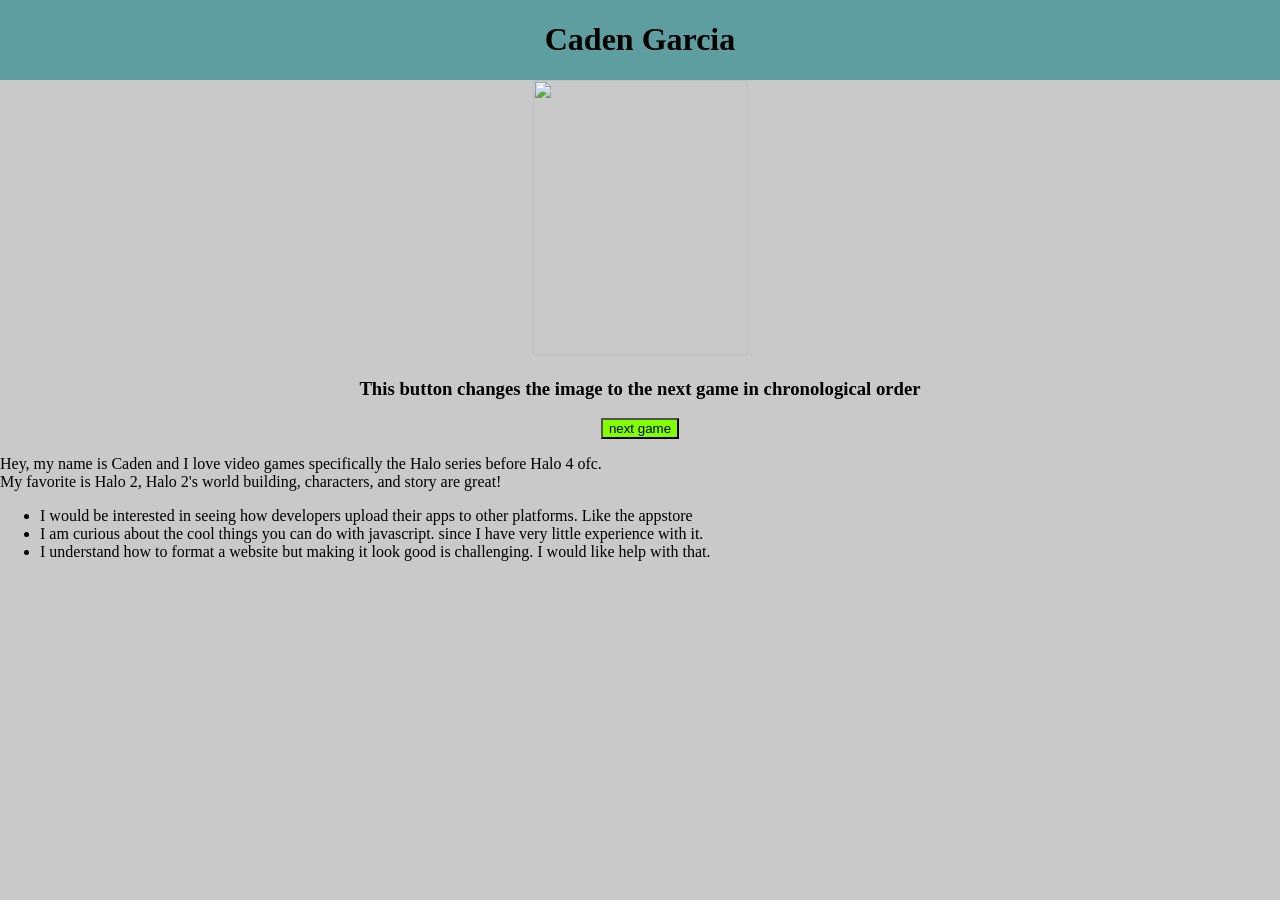
==== index.html @ 668628bc "btn implemented and working" ====
<!DOCTYPE html>
<html lang="en">
 <head>
 <meta charset="utf-8" />
 <meta
 name="viewport"
 content="width=device-width, initial-scale=1.0" />
 <title>freeCodeCamp</title>
 <link rel="stylesheet" href="./intro.css" />
 </head>
 <body>
    <header>
        <h1>
            Caden Garcia
        </h1>
    </header>
    <div>
        <img src="https://raw.githubusercontent.com/Cadzen505/SE3200.github.io/main/halo1.webp" class="halo" id="halo_img" width="215" height="275">
    </div>

    <h3>This button changes the image to the next game in chronological order</h3>

    <button class="btn" id="nxt_btn">next game</button>

    <p class="para">Hey, my name is Caden and I love video games specifically the Halo series before Halo 4 ofc. <br> My favorite is Halo 2, Halo 2's world building, characters, and story are great!</p>

    <ul>
        <li class="list">I would be interested in seeing how developers upload their apps to other platforms. Like the appstore</li>
        <li class="list">I am curious about the cool things you can do with javascript. since I have very little experience with it.</li>
        <li class="list">I understand how to format a website but making it look good is challenging. I would like help with that.</li>
    </ul>

    <script src="home.js"></script>
 </body>
</html>
---- intro.css ----
body{
    margin: 0;
    text-align: center;
    background-color:rgb(202, 201, 201);

    .para{
        text-align: left;
    }
    .list{
     text-align: left;   
    }
    .btn{
        background-color: chartreuse;
    }
}

header{
    display:grid;
    background-color:cadetblue;
    text-align: center;
    
}
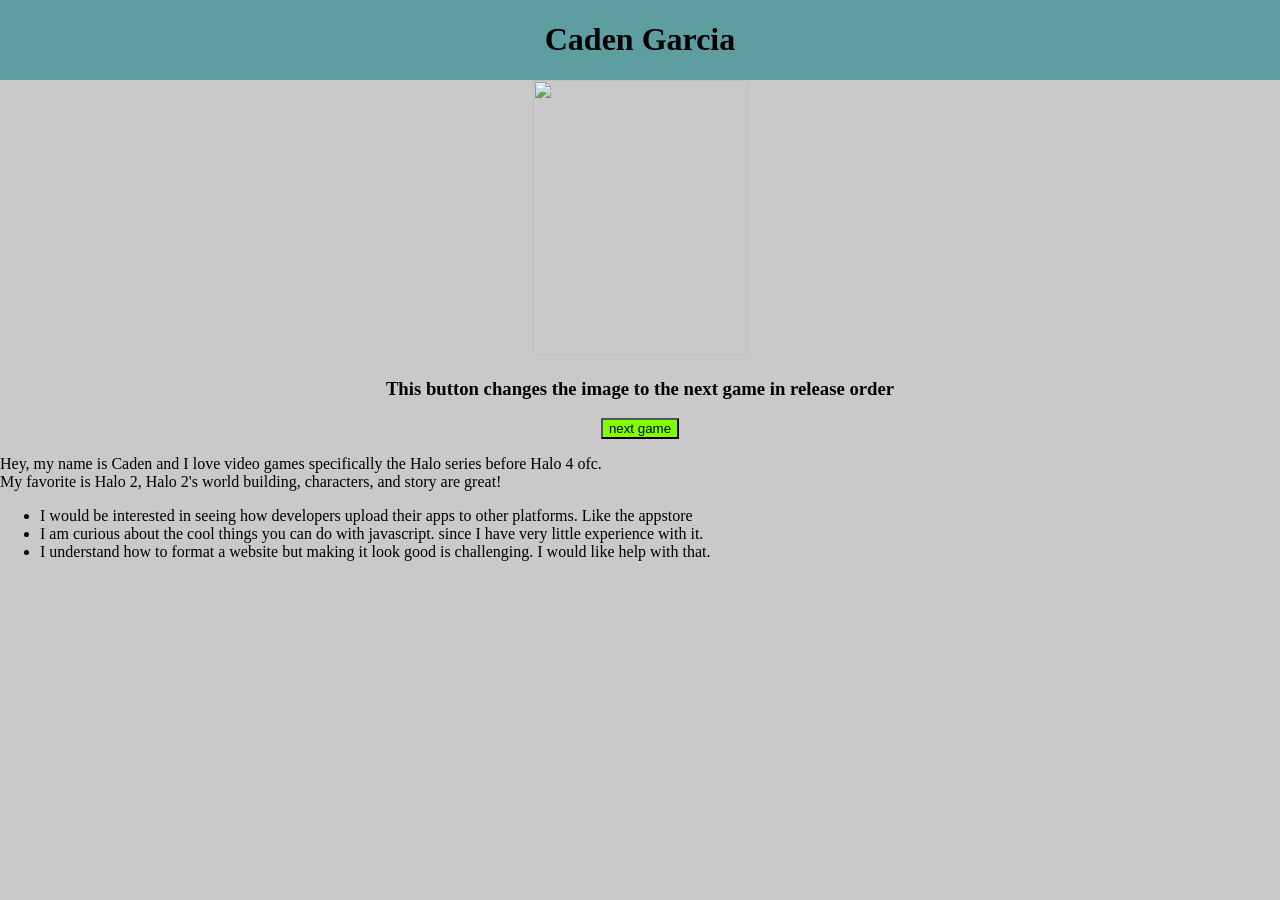
==== commit a708223a: "fixed one false statement" ====
--- a/index.html
+++ b/index.html
@@ -18,7 +18,7 @@
         <img src="https://raw.githubusercontent.com/Cadzen505/SE3200.github.io/main/halo1.webp" class="halo" id="halo_img" width="215" height="275">
     </div>
 
-    <h3>This button changes the image to the next game in chronological order</h3>
+    <h3>This button changes the image to the next game in release order</h3>
 
     <button class="btn" id="nxt_btn">next game</button>
 
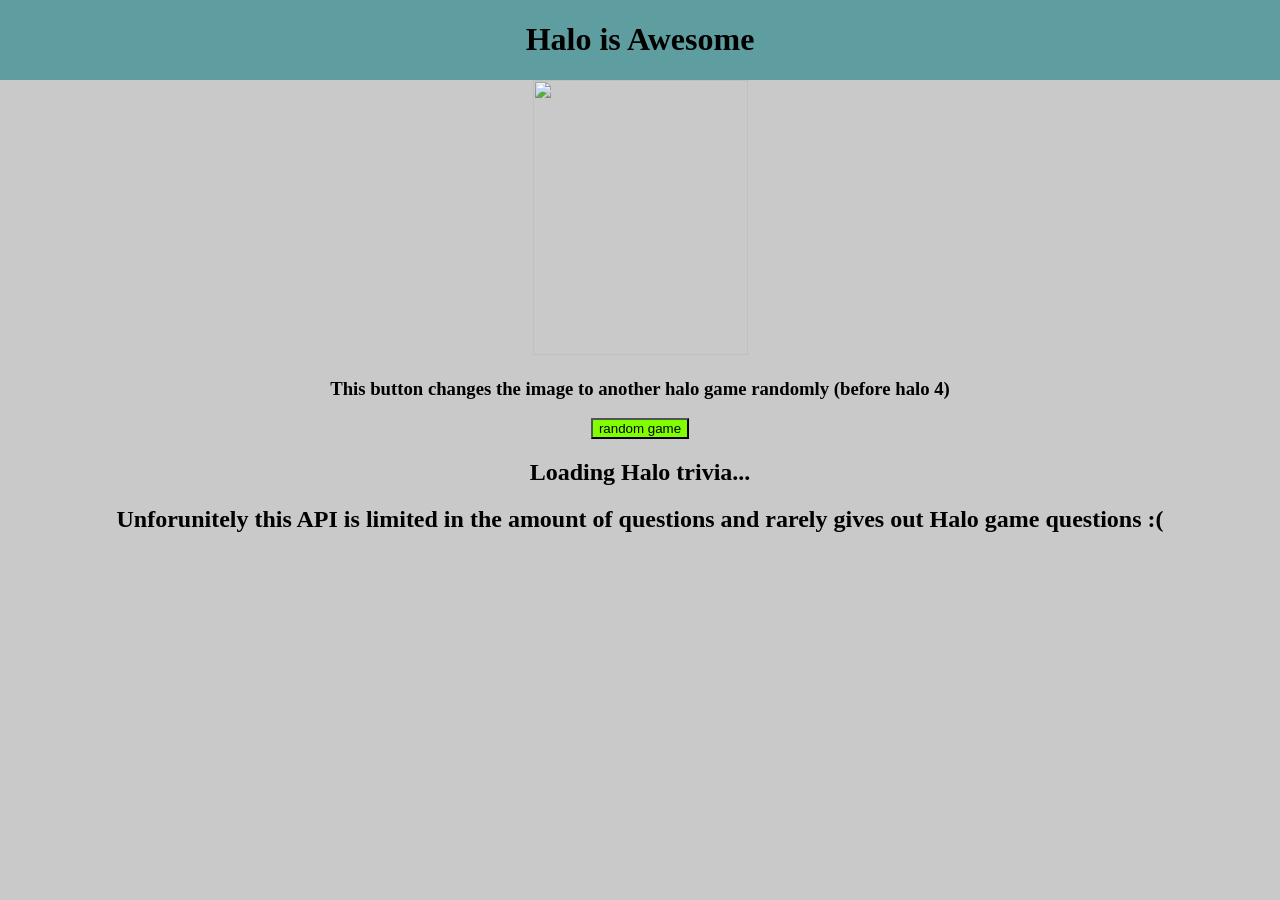
==== commit 8e9f0484: "added Halo questions(API)" ====
--- a/index.html
+++ b/index.html
@@ -5,30 +5,26 @@
  <meta
  name="viewport"
  content="width=device-width, initial-scale=1.0" />
- <title>freeCodeCamp</title>
  <link rel="stylesheet" href="./intro.css" />
+ <title>Halo 2 Trivia</title>
  </head>
  <body>
     <header>
         <h1>
-            Caden Garcia
+            Halo is Awesome
         </h1>
     </header>
     <div>
         <img src="https://raw.githubusercontent.com/Cadzen505/SE3200.github.io/main/halo1.webp" class="halo" id="halo_img" width="215" height="275">
     </div>
 
-    <h3>This button changes the image to the next game in release order</h3>
+    <h3>This button changes the image to another halo game randomly (before halo 4)</h3>
 
-    <button class="btn" id="nxt_btn">next game</button>
+    <button class="btn" id="nxt_btn">random game</button>
 
-    <p class="para">Hey, my name is Caden and I love video games specifically the Halo series before Halo 4 ofc. <br> My favorite is Halo 2, Halo 2's world building, characters, and story are great!</p>
+    <h2 id="title">Loading Halo trivia...</h2>
 
-    <ul>
-        <li class="list">I would be interested in seeing how developers upload their apps to other platforms. Like the appstore</li>
-        <li class="list">I am curious about the cool things you can do with javascript. since I have very little experience with it.</li>
-        <li class="list">I understand how to format a website but making it look good is challenging. I would like help with that.</li>
-    </ul>
+    <h2>Unforunitely this API is limited in the amount of questions and rarely gives out Halo game questions :(</h2>
 
     <script src="home.js"></script>
  </body>
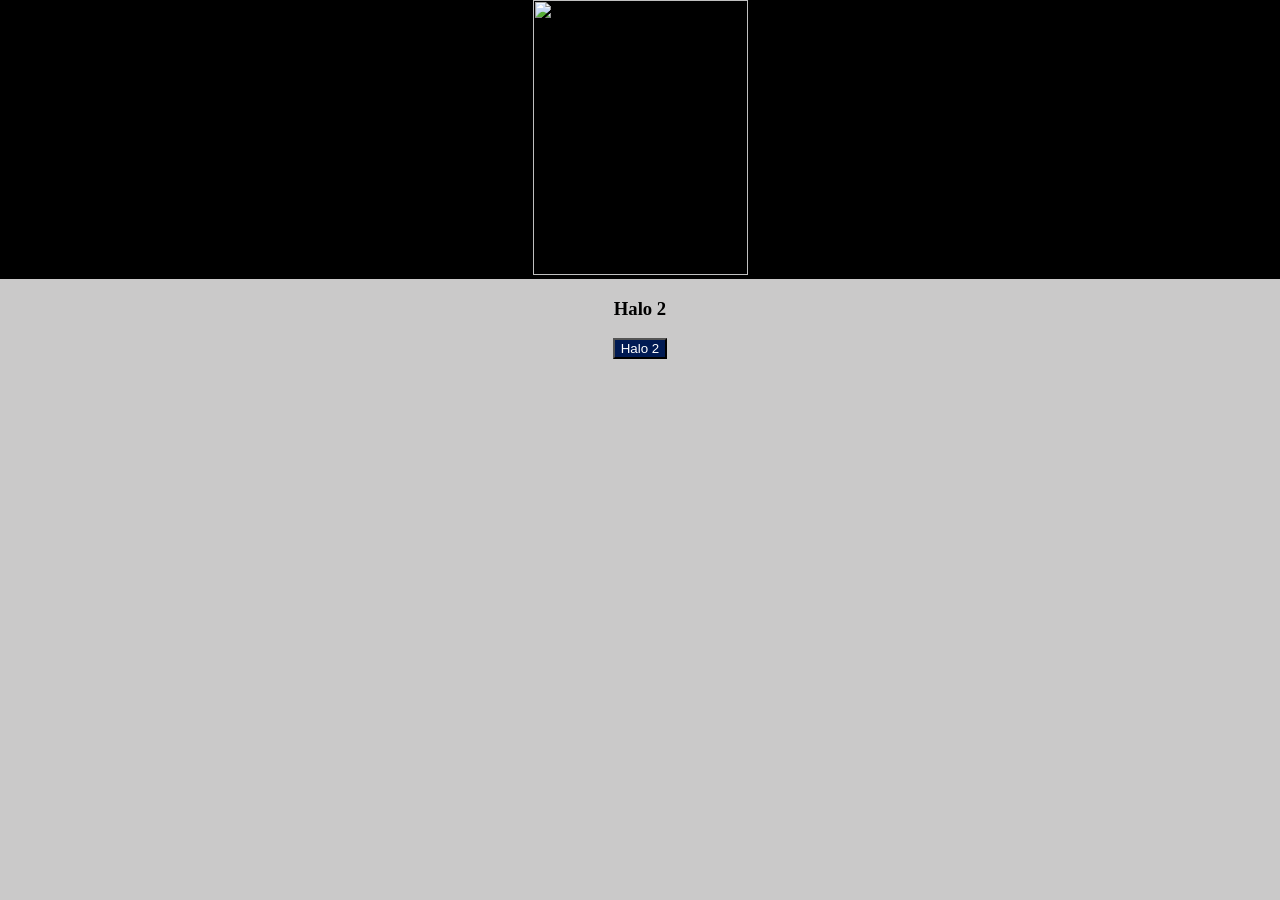
==== commit d50a40a7: "adding halo2 logo and beginning making of halo 2 API" ====
--- a/index.html
+++ b/index.html
@@ -10,21 +10,13 @@
  </head>
  <body>
     <header>
-        <h1>
-            Halo is Awesome
-        </h1>
+        <img src="https://raw.githubusercontent.com/Cadzen505/SE3200.github.io/main/halo2_logo.png" class="halo" id="halo_img" width="215" height="275">
     </header>
-    <div>
-        <img src="https://raw.githubusercontent.com/Cadzen505/SE3200.github.io/main/halo1.webp" class="halo" id="halo_img" width="215" height="275">
-    </div>
 
-    <h3>This button changes the image to another halo game randomly (before halo 4)</h3>
+    <h3>Halo 2</h3>
 
-    <button class="btn" id="nxt_btn">random game</button>
+    <button class="btn" id="nxt_btn">Halo 2</button>
 
-    <h2 id="title">Loading Halo trivia...</h2>
-
-    <h2>Unforunitely this API is limited in the amount of questions and rarely gives out Halo game questions :(</h2>
 
     <script src="home.js"></script>
  </body>
--- a/intro.css
+++ b/intro.css
@@ -10,13 +10,17 @@
      text-align: left;   
     }
     .btn{
-        background-color: chartreuse;
+        background-color: rgb(0, 26, 83);
+        color: white;
     }
 }
 
 header{
-    display:grid;
-    background-color:cadetblue;
+    margin: 0;
     text-align: center;
+    background-color:rgb(0, 0, 0);
+    
+
+
     
 }
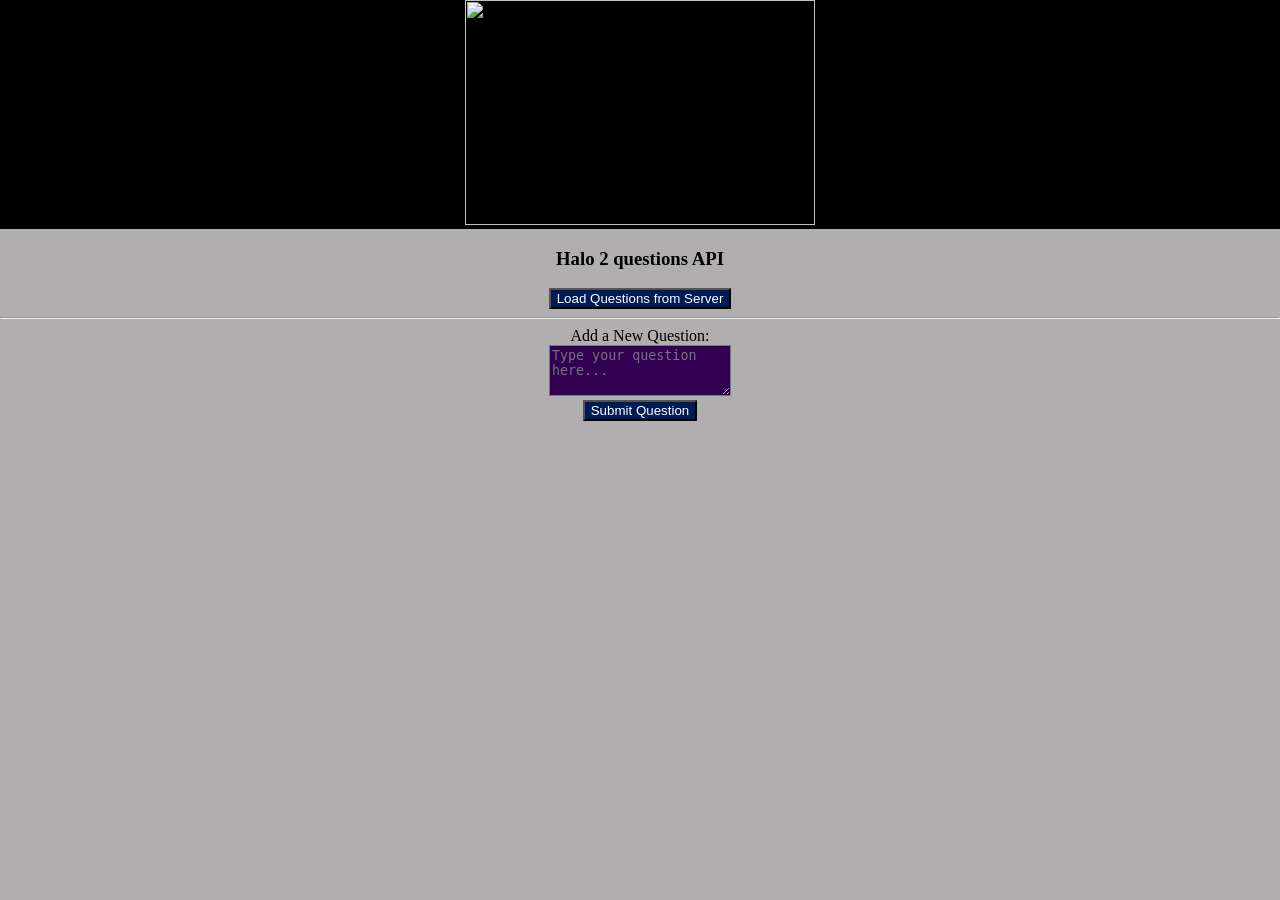
==== commit a4e556a4: "halo 2 questions done?" ====
--- a/index.html
+++ b/index.html
@@ -10,12 +10,22 @@
  </head>
  <body>
     <header>
-        <img src="https://raw.githubusercontent.com/Cadzen505/SE3200.github.io/main/halo2_logo.png" class="halo" id="halo_img" width="215" height="275">
+        <img src="https://raw.githubusercontent.com/Cadzen505/SE3200.github.io/main/halo2_logo.png" class="halo" id="halo_img" width="350" height="225">
     </header>
 
-    <h3>Halo 2</h3>
+    <h3>Halo 2 questions API</h3>
 
-    <button class="btn" id="nxt_btn">Halo 2</button>
+    <button id="btn">Load Questions from Server</button>
+
+    <div id="trivia-container"></div>
+
+    <hr>
+
+    <form id="question-form">
+        <label for="new-question">Add a New Question:</label><br>
+        <textarea id="new-question" rows="3" placeholder="Type your question here..." required></textarea><br>
+        <button id="btn" type="submit">Submit Question</button>
+    </form>
 
 
     <script src="home.js"></script>
--- a/intro.css
+++ b/intro.css
@@ -1,7 +1,7 @@
 body{
     margin: 0;
     text-align: center;
-    background-color:rgb(202, 201, 201);
+    background-color:rgb(176, 174, 174);
 
     .para{
         text-align: left;
@@ -9,16 +9,25 @@
     .list{
      text-align: left;   
     }
-    .btn{
-        background-color: rgb(0, 26, 83);
-        color: white;
+}
+button{
+    background-color: rgb(0, 26, 83);
+    color: white;
+}
+
+textarea{
+    background-color: rgb(50, 0, 83);
+    color: rgb(81, 179, 203);
+
+    ::placeholder{
+        color: rgb(81, 179, 203);
     }
 }
 
 header{
     margin: 0;
     text-align: center;
-    background-color:rgb(0, 0, 0);
+    background-color:black;
     
 
 
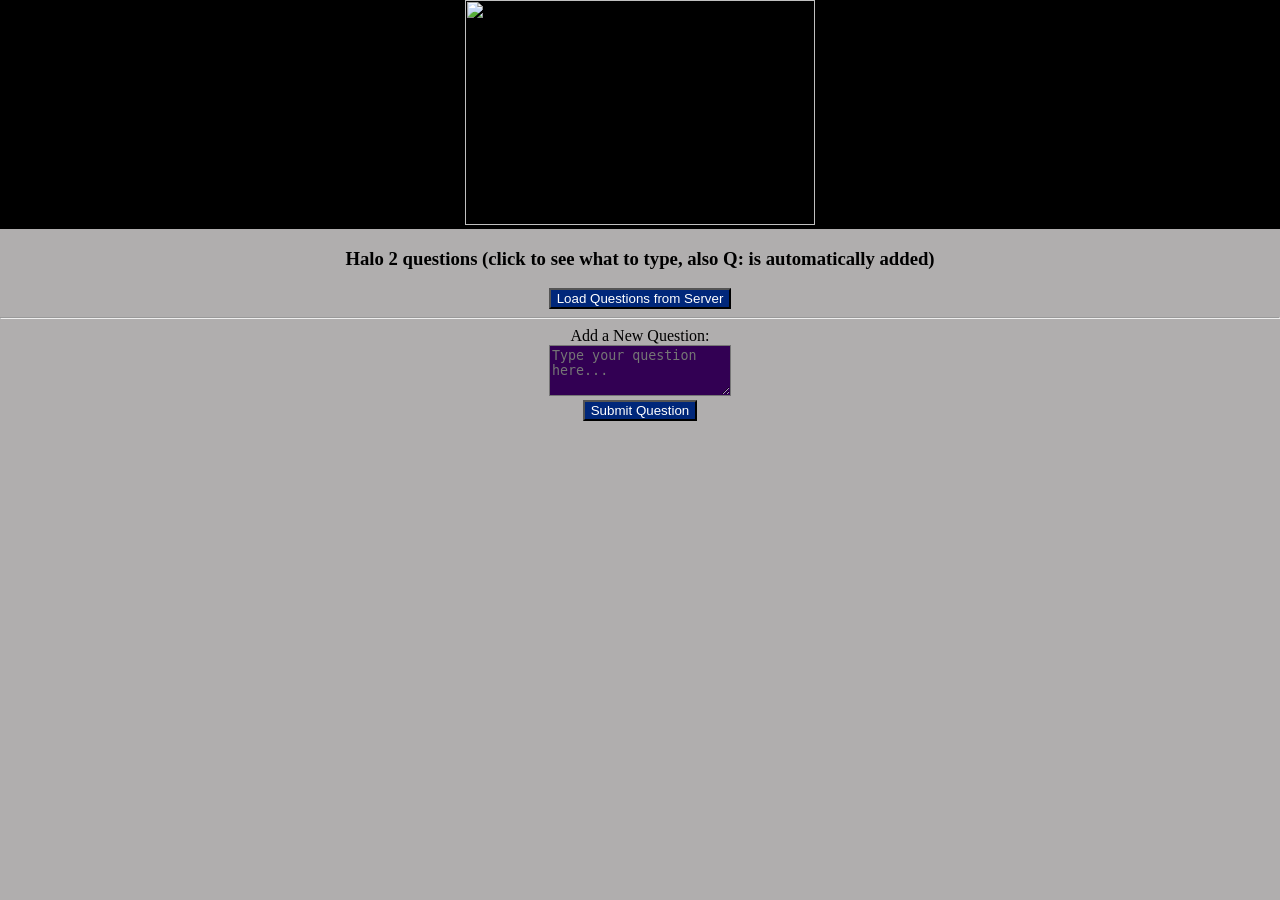
==== commit e265140a: "additions and fixes" ====
--- a/index.html
+++ b/index.html
@@ -13,9 +13,9 @@
         <img src="https://raw.githubusercontent.com/Cadzen505/SE3200.github.io/main/halo2_logo.png" class="halo" id="halo_img" width="350" height="225">
     </header>
 
-    <h3>Halo 2 questions API</h3>
+    <h3>Halo 2 questions (click to see what to type, also Q: is automatically added)</h3>
 
-    <button id="btn">Load Questions from Server</button>
+    <button id="fetch-btn">Load Questions from Server</button>
 
     <div id="trivia-container"></div>
 
@@ -24,10 +24,9 @@
     <form id="question-form">
         <label for="new-question">Add a New Question:</label><br>
         <textarea id="new-question" rows="3" placeholder="Type your question here..." required></textarea><br>
-        <button id="btn" type="submit">Submit Question</button>
+        <button type="submit">Submit Question</button>
     </form>
-
 
     <script src="home.js"></script>
  </body>
-</html>
+</html>
--- a/intro.css
+++ b/intro.css
@@ -11,7 +11,7 @@
     }
 }
 button{
-    background-color: rgb(0, 26, 83);
+    background-color: rgb(0, 39, 122);
     color: white;
 }
 
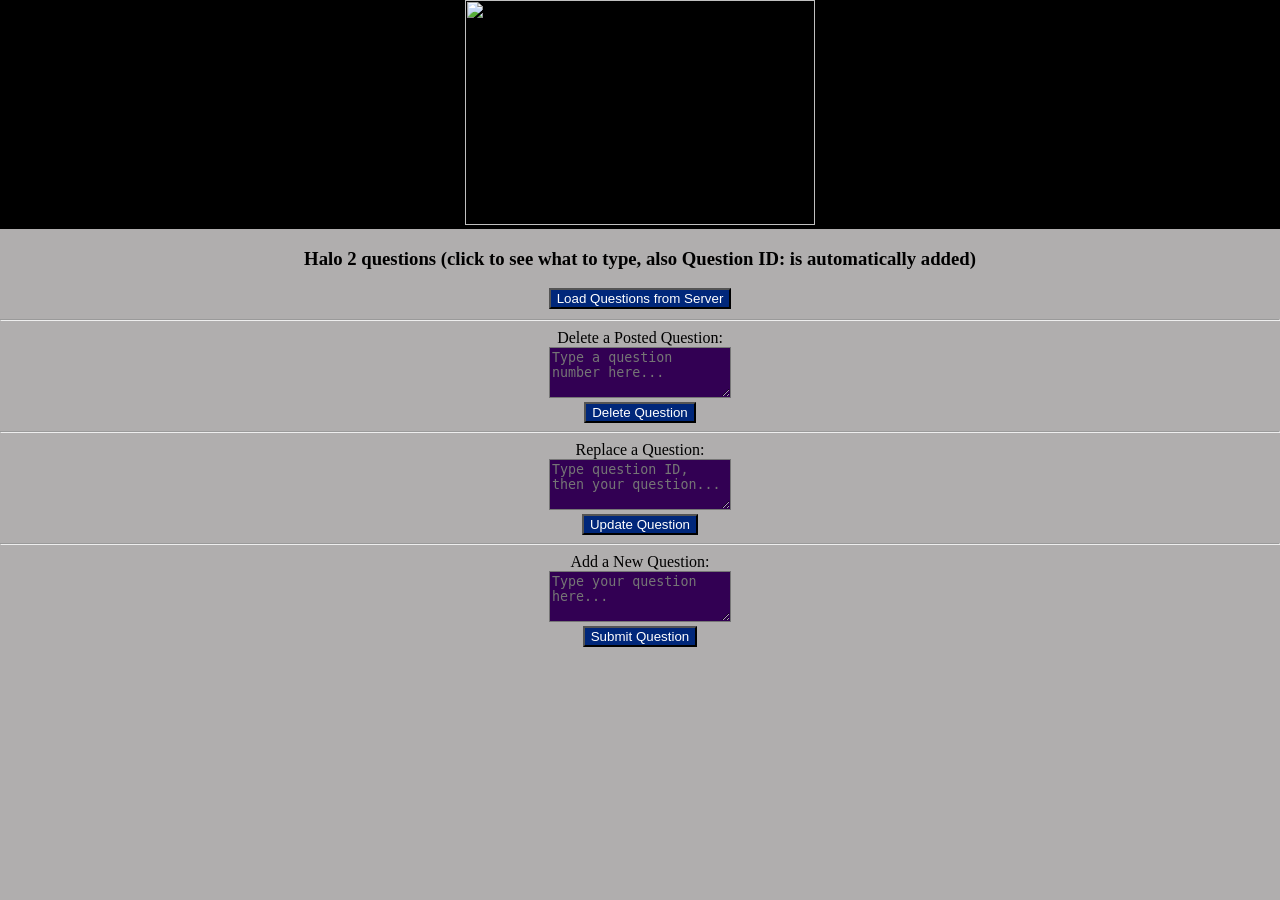
==== commit e5c792a5: "it is done..." ====
--- a/index.html
+++ b/index.html
@@ -13,11 +13,28 @@
         <img src="https://raw.githubusercontent.com/Cadzen505/SE3200.github.io/main/halo2_logo.png" class="halo" id="halo_img" width="350" height="225">
     </header>
 
-    <h3>Halo 2 questions (click to see what to type, also Q: is automatically added)</h3>
+    <h3>Halo 2 questions (click to see what to type, also Question ID: is automatically added)</h3>
 
     <button id="fetch-btn">Load Questions from Server</button>
 
+    <div id="error-banner"></div>
     <div id="trivia-container"></div>
+
+    <hr>
+
+    <form id="delete-form">
+        <label for="delete-question">Delete a Posted Question:</label><br>
+        <textarea id="delete-question" rows="3" placeholder="Type a question number here..." required></textarea><br>
+        <button type="submit">Delete Question</button>
+    </form>
+
+    <hr>
+
+    <form id="replace-form">
+        <label for="replace-question">Replace a Question:</label><br>
+        <textarea id="replace-question" rows="3" placeholder="Type question ID, then your question..." required></textarea><br>
+        <button type="submit">Update Question</button>
+    </form>
 
     <hr>
 
--- a/intro.css
+++ b/intro.css
@@ -24,6 +24,12 @@
     }
 }
 
+#error-banner{
+    color: red;
+    font-weight: bold;
+    margin: 10px 0;
+}
+
 header{
     margin: 0;
     text-align: center;
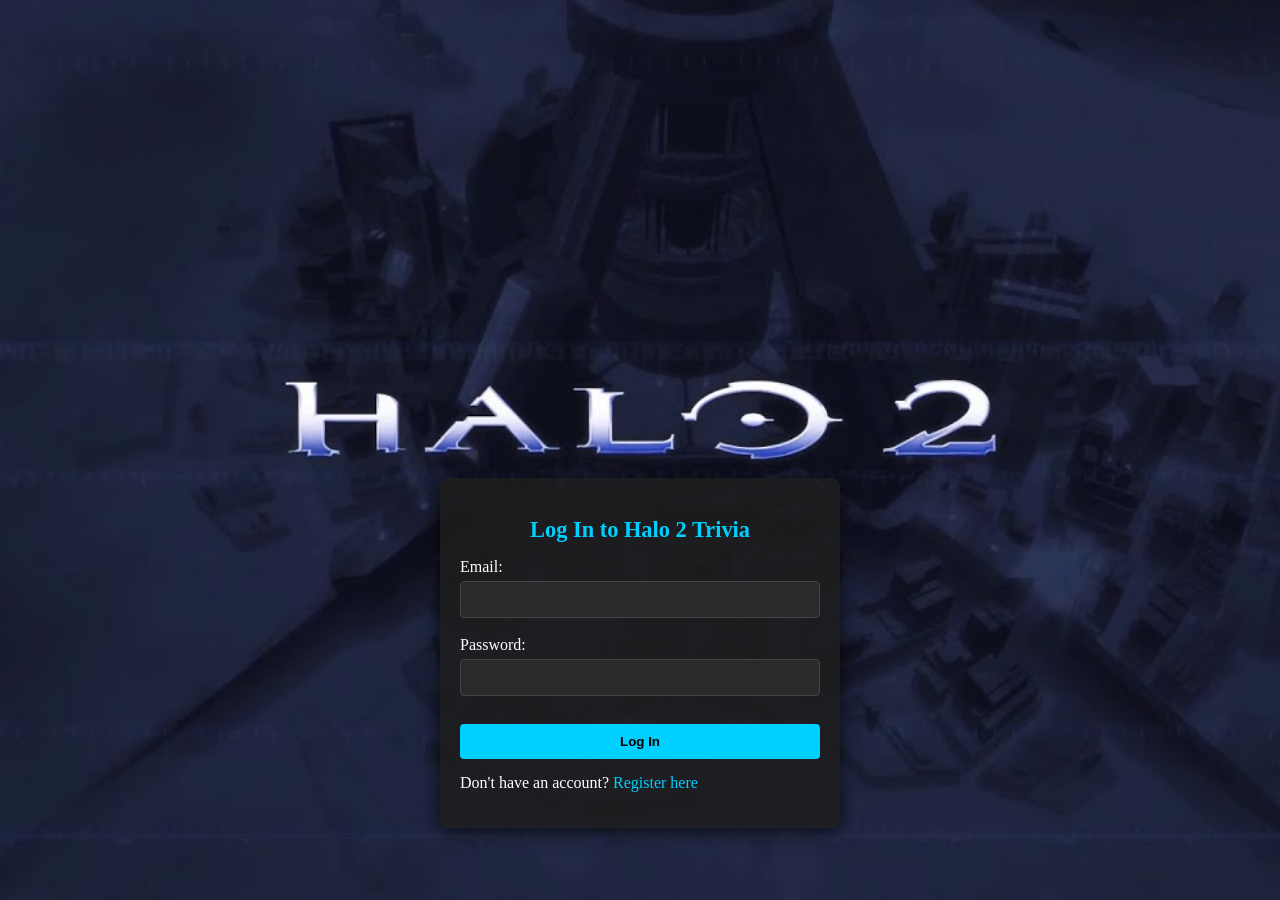
==== commit 18821e7c: "this took all day wth" ====
--- a/index.html
+++ b/index.html
@@ -1,49 +1,24 @@
 <!DOCTYPE html>
 <html lang="en">
- <head>
- <meta charset="utf-8" />
- <meta
- name="viewport"
- content="width=device-width, initial-scale=1.0" />
- <link rel="stylesheet" href="./intro.css" />
- <title>Halo 2 Trivia</title>
- </head>
- <body>
-    <header>
-        <img src="https://raw.githubusercontent.com/Cadzen505/SE3200.github.io/main/halo2_logo.png" class="halo" id="halo_img" width="350" height="225">
-    </header>
+<head>
+    <meta charset="UTF-8">
+    <title>Login - Halo 2 Trivia</title>
+     <link rel="stylesheet" href="login_register.css" />
+</head>
+<body>
+    <div id="error-banner" style="color: red; font-weight: bold; margin-bottom: 10px;"></div>
 
-    <h3>Halo 2 questions (click to see what to type, also Question ID: is automatically added)</h3>
+    <div class="login-container">
+    <h2>Log In to Halo 2 Trivia</h2>
+    <form id="login-form">
+        <label>Email: <input type="email" id="login-email" required></label><br><br>
+        <label>Password: <input type="password" id="login-password" required></label><br><br>
+        <button type="submit">Log In</button>
+    </form>
+    
+    <p style="margin-top: 15px;">Don't have an account? <a href="register.html">Register here</a></p>
+    </div>
 
-    <button id="fetch-btn">Load Questions from Server</button>
-
-    <div id="error-banner"></div>
-    <div id="trivia-container"></div>
-
-    <hr>
-
-    <form id="delete-form">
-        <label for="delete-question">Delete a Posted Question:</label><br>
-        <textarea id="delete-question" rows="3" placeholder="Type a question number here..." required></textarea><br>
-        <button type="submit">Delete Question</button>
-    </form>
-
-    <hr>
-
-    <form id="replace-form">
-        <label for="replace-question">Replace a Question:</label><br>
-        <textarea id="replace-question" rows="3" placeholder="Type question ID, then your question..." required></textarea><br>
-        <button type="submit">Update Question</button>
-    </form>
-
-    <hr>
-
-    <form id="question-form">
-        <label for="new-question">Add a New Question:</label><br>
-        <textarea id="new-question" rows="3" placeholder="Type your question here..." required></textarea><br>
-        <button type="submit">Submit Question</button>
-    </form>
-
-    <script src="home.js"></script>
- </body>
+    <script src="login.js"></script>
+</body>
 </html>
--- a/login_register.css
+++ b/login_register.css
@@ -0,0 +1,61 @@
+body {
+    background-image: url(halo2_login.jpg);
+    background-repeat: no-repeat;
+    background-size: cover;
+    background-position: center;
+    background-attachment: fixed;
+    min-height: 100vh;
+    margin: 0;
+    display: flex;
+    flex-direction: column;
+    justify-content: flex-end;
+    align-items: center;
+    padding-bottom: 8vh;
+    box-sizing: border-box;
+}
+
+.login-container {
+    width: 50%;
+    max-width: 400px;
+    padding: 20px;
+    background: rgba(30, 30, 30, 0.85);
+    color: #fff;
+    border-radius: 8px;
+    box-shadow: 0 4px 20px rgba(0, 0, 0, 0.7);
+    box-sizing: border-box;
+}
+
+.login-container h2 {
+    font-size: 1.4rem;
+    margin-bottom: 15px;
+    color: #00d0ff;
+    text-align: center;
+}
+
+.login-container input {
+    width: 100%;
+    padding: 10px;
+    margin-top: 5px;
+    background: #2a2a2a;
+    border: 1px solid #444;
+    color: #fff;
+    border-radius: 4px;
+    box-sizing: border-box;
+}
+
+.login-container button[type="submit"] {
+    width: 100%;
+    padding: 10px;
+    background: #00d0ff;
+    color: #000;
+    font-weight: bold;
+    border: none;
+    border-radius: 4px;
+    cursor: pointer;
+    margin-top: 10px;
+}
+
+.login-container a {
+    color: #00d0ff;
+    text-decoration: none;
+}
